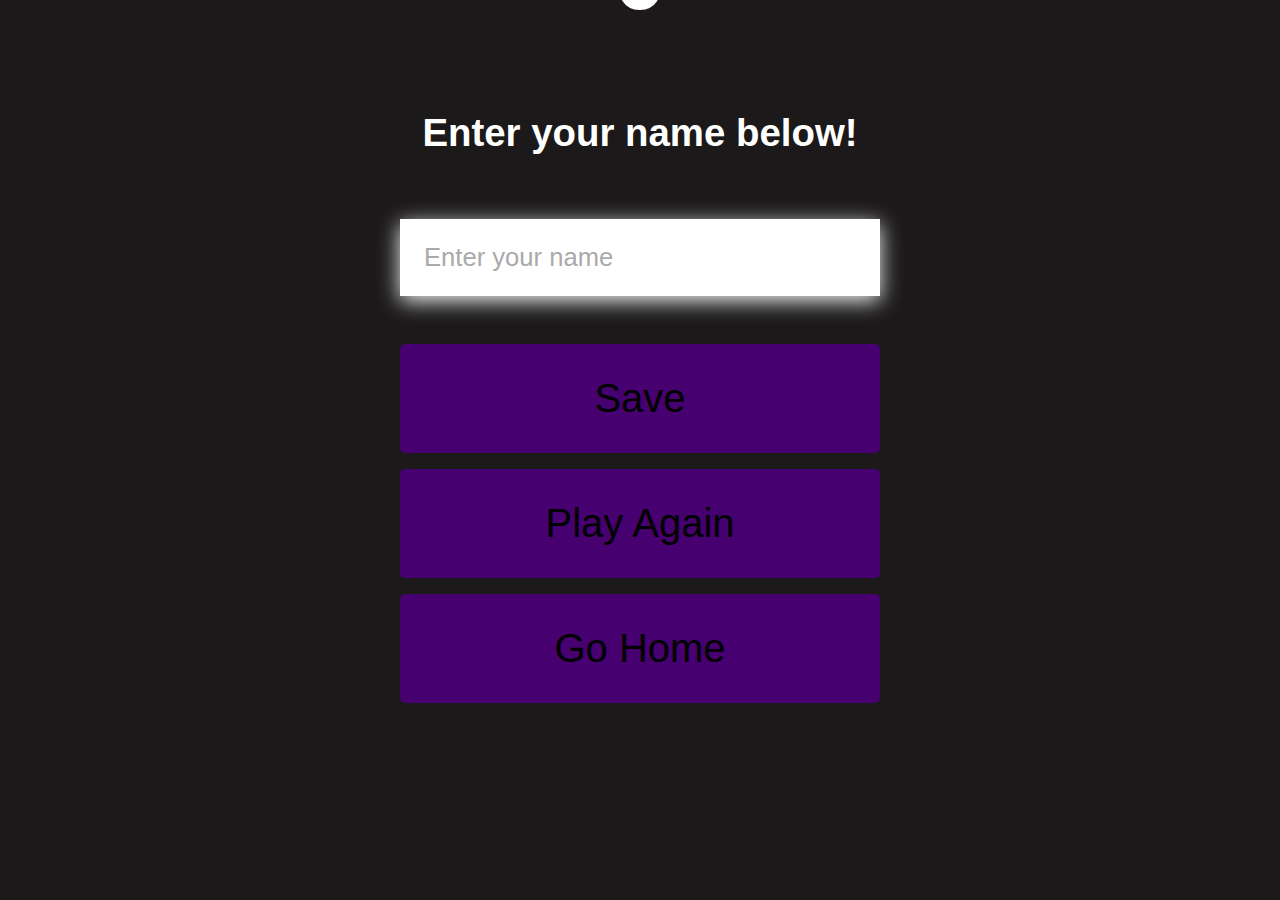
==== end.html @ 1e3576f0 "added remainig logic and styling" ====
<!DOCTYPE html>
<html lang="en">
<head>
    <meta charset="UTF-8">
    <meta http-equiv="X-UA-Compatible" content="IE=edge">
    <meta name="viewport" content="width=device-width, initial-scale=1.0">
    <title>Document</title>
    <link rel="stylesheet" href="assets\style.css">
</head>
<body>
    <div class="container">
        <div id="end" class="flex-center flex-column">
            <h1 id="finalscore">0</h1>
            <form class="end-form-container">
                <h2 id="end-text">Enter your name below!</h2>
                <input type="text" name="name" id="username" placeholder="Enter your name">
                <button class="btn" id="saveScoreBtn" type="submit" onclick="saveHighScore(event)" disabled>Save</button>
            </form>
            <a href="quiz.html" class="btn">Play Again</a>
            <a href="index.html" class="btn">Go Home</a>
        </div>
    </div>
    <script src="end.js"></script>
</body>
</html>
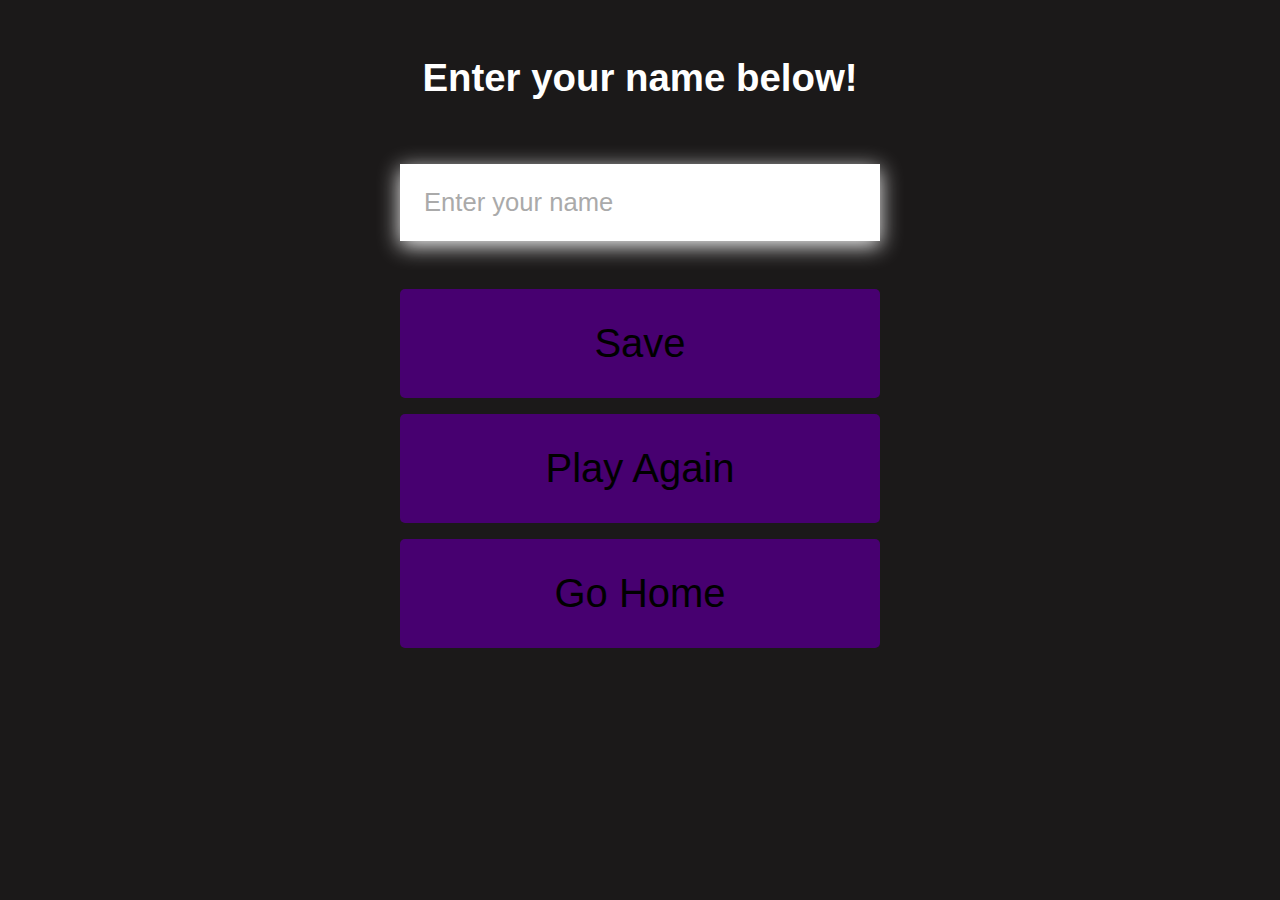
==== commit e9062dc6: "fixed bugs to make it fully functional" ====
--- a/end.html
+++ b/end.html
@@ -10,11 +10,11 @@
 <body>
     <div class="container">
         <div id="end" class="flex-center flex-column">
-            <h1 id="finalscore">0</h1>
+            <h1 id="finalScore">0</h1>
             <form class="end-form-container">
                 <h2 id="end-text">Enter your name below!</h2>
                 <input type="text" name="name" id="username" placeholder="Enter your name">
-                <button class="btn" id="saveScoreBtn" type="submit" onclick="saveHighScore(event)" disabled>Save</button>
+                <button class="btn" id="saveScoreBtn" type="submit" onclick="SaveHighScore(event)"disabled>Save</button>
             </form>
             <a href="quiz.html" class="btn">Play Again</a>
             <a href="index.html" class="btn">Go Home</a>
